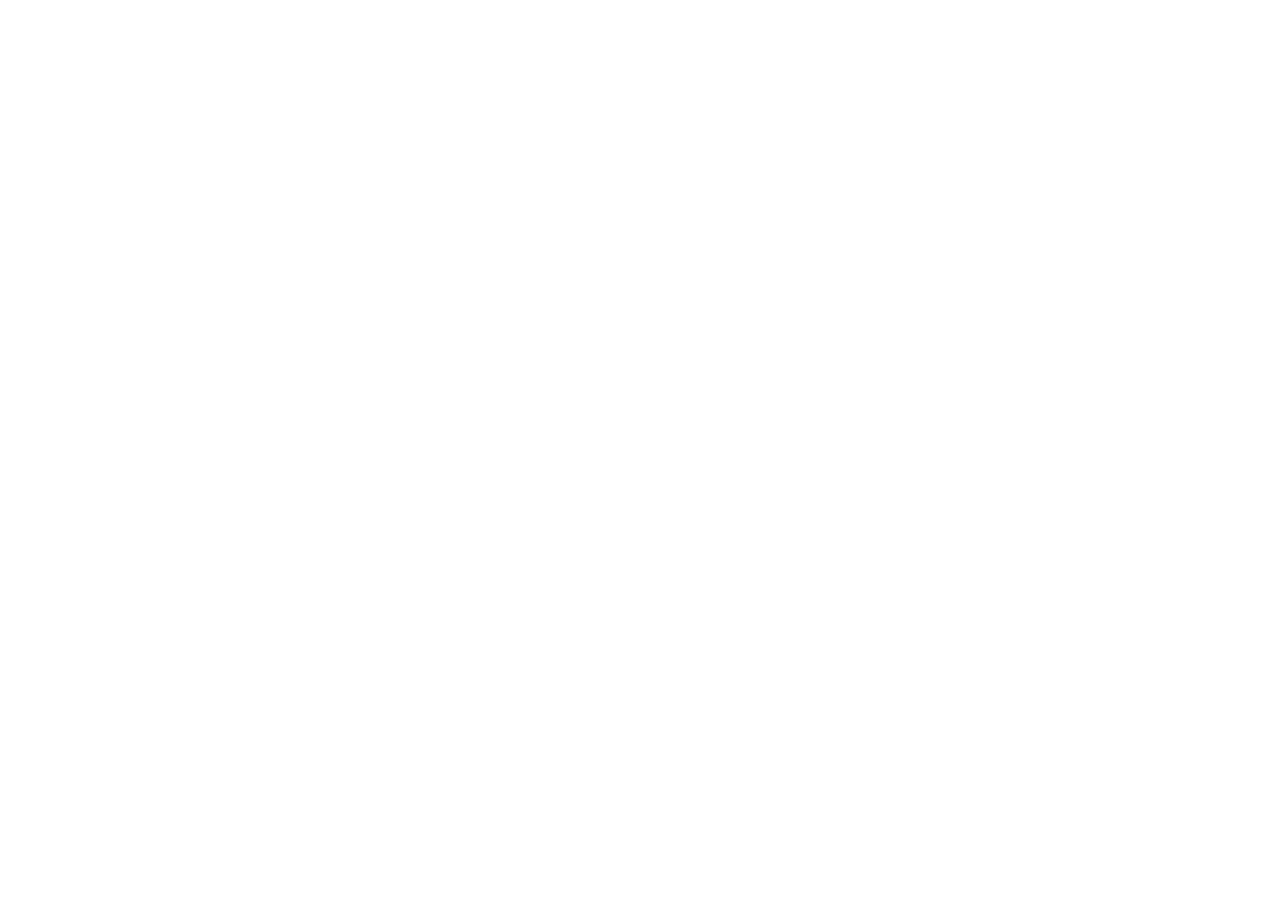
==== index.html @ cf97984e "created html & JS" ====
<!DOCTYPE html>
<html lang="en">
  <head>
    <meta charset="UTF-8" />
    <meta http-equiv="X-UA-Compatible" content="IE=edge" />
    <meta name="viewport" content="width=device-width, initial-scale=1.0" />
    <title>O Projektu</title>
  </head>
  <body>
    <script src="index.js"></script>
  </body>
</html>
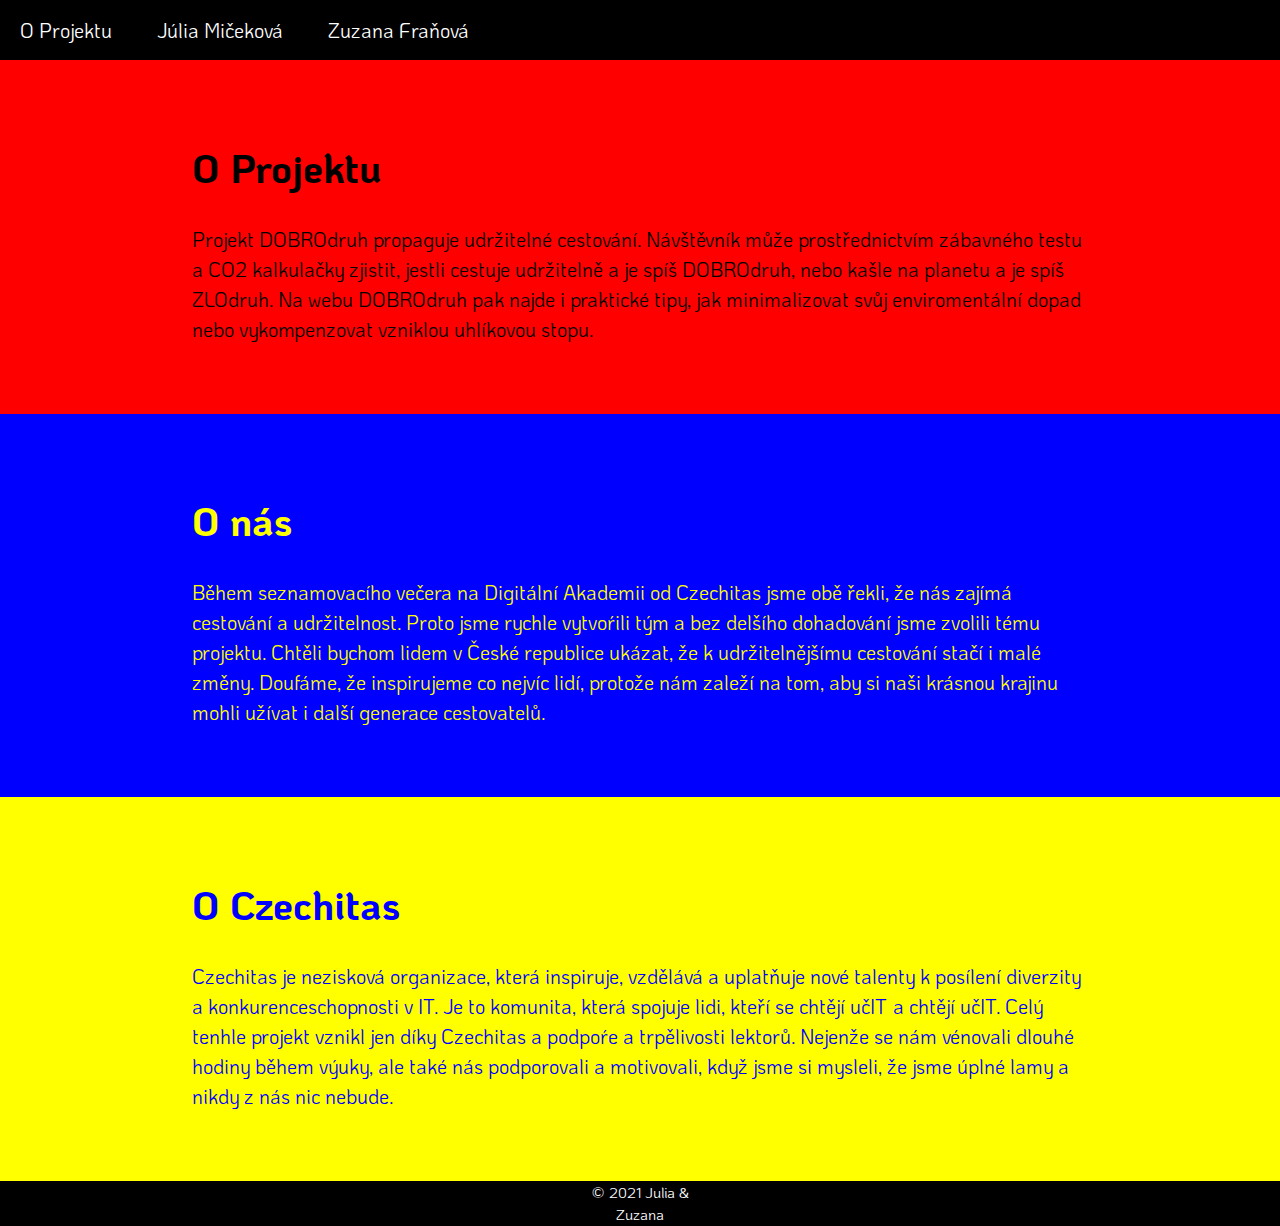
==== commit b5e44b3b: "Fix 2 index.html taken out of folder" ====
--- a/index.html
+++ b/index.html
@@ -4,9 +4,65 @@
     <meta charset="UTF-8" />
     <meta http-equiv="X-UA-Compatible" content="IE=edge" />
     <meta name="viewport" content="width=device-width, initial-scale=1.0" />
+    <link rel="stylesheet" href="style.css" />
     <title>O Projektu</title>
   </head>
   <body>
+    <nav class="menu">
+      <ul>
+        <li>O Projektu</li>
+        <li>
+          <a href="/Julia/julia.html">Júlia Mičeková</a>
+        </li>
+        <li>
+          <a href="/Zuzana/zuzana.html">Zuzana Fraňová</a>
+        </li>
+      </ul>
+    </nav>
+
+    <section class="projekt">
+      <h1>O Projektu</h1>
+      <p>
+        Projekt DOBROdruh propaguje udržitelné cestování. Návštěvník může
+        prostřednictvím zábavného testu a CO2 kalkulačky zjistit, jestli cestuje
+        udržitelně a je spíš DOBROdruh, nebo kašle na planetu a je spíš ZLOdruh.
+        Na webu DOBROdruh pak najde i praktické tipy, jak minimalizovat svůj
+        enviromentální dopad nebo vykompenzovat vzniklou uhlíkovou stopu.
+      </p>
+    </section>
+
+    <section class="julia" id="julia">
+      <!-- <img
+        class="julia-foto"
+        src="https://ca.slack-edge.com/T01KB858ZE3-U01QB96QA2F-e384b2efc758-192"
+        alt="fotka Julia"
+      /> -->
+      <h1>O nás</h1>
+      <p>
+        Během seznamovacího večera na Digitální Akademii od Czechitas jsme obě
+        řekli, že nás zajímá cestování a udržitelnost. Proto jsme rychle
+        vytvoŕili tým a bez delšího dohadování jsme zvolili tému projektu.
+        Chtěli bychom lidem v České republice ukázat, že k udržitelnějšímu
+        cestování stačí i malé změny. Doufáme, že inspirujeme co nejvíc lidí,
+        protože nám zaleží na tom, aby si naši krásnou krajinu mohli užívat i
+        další generace cestovatelů.
+      </p>
+    </section>
+
+    <section class="zuzana" id="zuzana">
+      <h1>O Czechitas</h1>
+      <p>
+        Czechitas je nezisková organizace, která inspiruje, vzdělává a uplatňuje
+        nové talenty k posílení diverzity a konkurenceschopnosti v IT. Je to
+        komunita, která spojuje lidi, kteří se chtějí učIT a chtějí učIT. Celý
+        tenhle projekt vznikl jen díky Czechitas a podpoŕe a trpělivosti
+        lektorů. Nejenže se nám vénovali dlouhé hodiny během výuky, ale také nás
+        podporovali a motivovali, když jsme si mysleli, že jsme úplné lamy a
+        nikdy z nás nic nebude.
+      </p>
+    </section>
+
     <script src="index.js"></script>
   </body>
+  <footer>© 2021 Julia & Zuzana</footer>
 </html>
--- a/style.css
+++ b/style.css
@@ -0,0 +1,78 @@
+@import url('https://fonts.googleapis.com/css2?family=KoHo:wght@300;400;500;700&display=swap');
+
+body {
+  background-color: black;
+  font-family: KoHo, sans-serif;
+  font-size: 20px;
+  color: white;
+  line-height: 1.5;
+  margin: 0;
+}
+
+.menu {
+  line-height: 3;
+  font-family: KoHo, sans-serif;
+  font-size: 20px;
+  color: white;
+}
+
+ul {
+  list-style-type: none;
+  margin: 0;
+  padding: 0;
+  padding-left: 1em;
+}
+
+li {
+  display: inline;
+  padding-right: 2em;
+}
+
+section {
+  padding: 50px 15%;
+  padding-top: 50px;
+  padding-right: 15%;
+  padding-bottom: 50px;
+  padding-left: 15%;
+}
+section {
+  display: block;
+  background-color: red;
+}
+
+.projekt {
+  color: black;
+}
+
+.julia {
+  background-color: blue;
+  color: yellow;
+}
+.julia-foto {
+  width: 200px;
+  border-radius: 50%;
+  float: left;
+  margin: 0 30px 30px 0;
+}
+.zuzana {
+  background-color: yellow;
+  color: blue;
+}
+
+footer {
+  display: block;
+  text-align: center;
+}
+
+a {
+  text-decoration: none;
+  color: white;
+}
+
+footer {
+  font-family: KoHo, sans-serif;
+  font-size: 15px;
+  margin: 0 auto;
+  text-align: center;
+  width: 10%;
+}
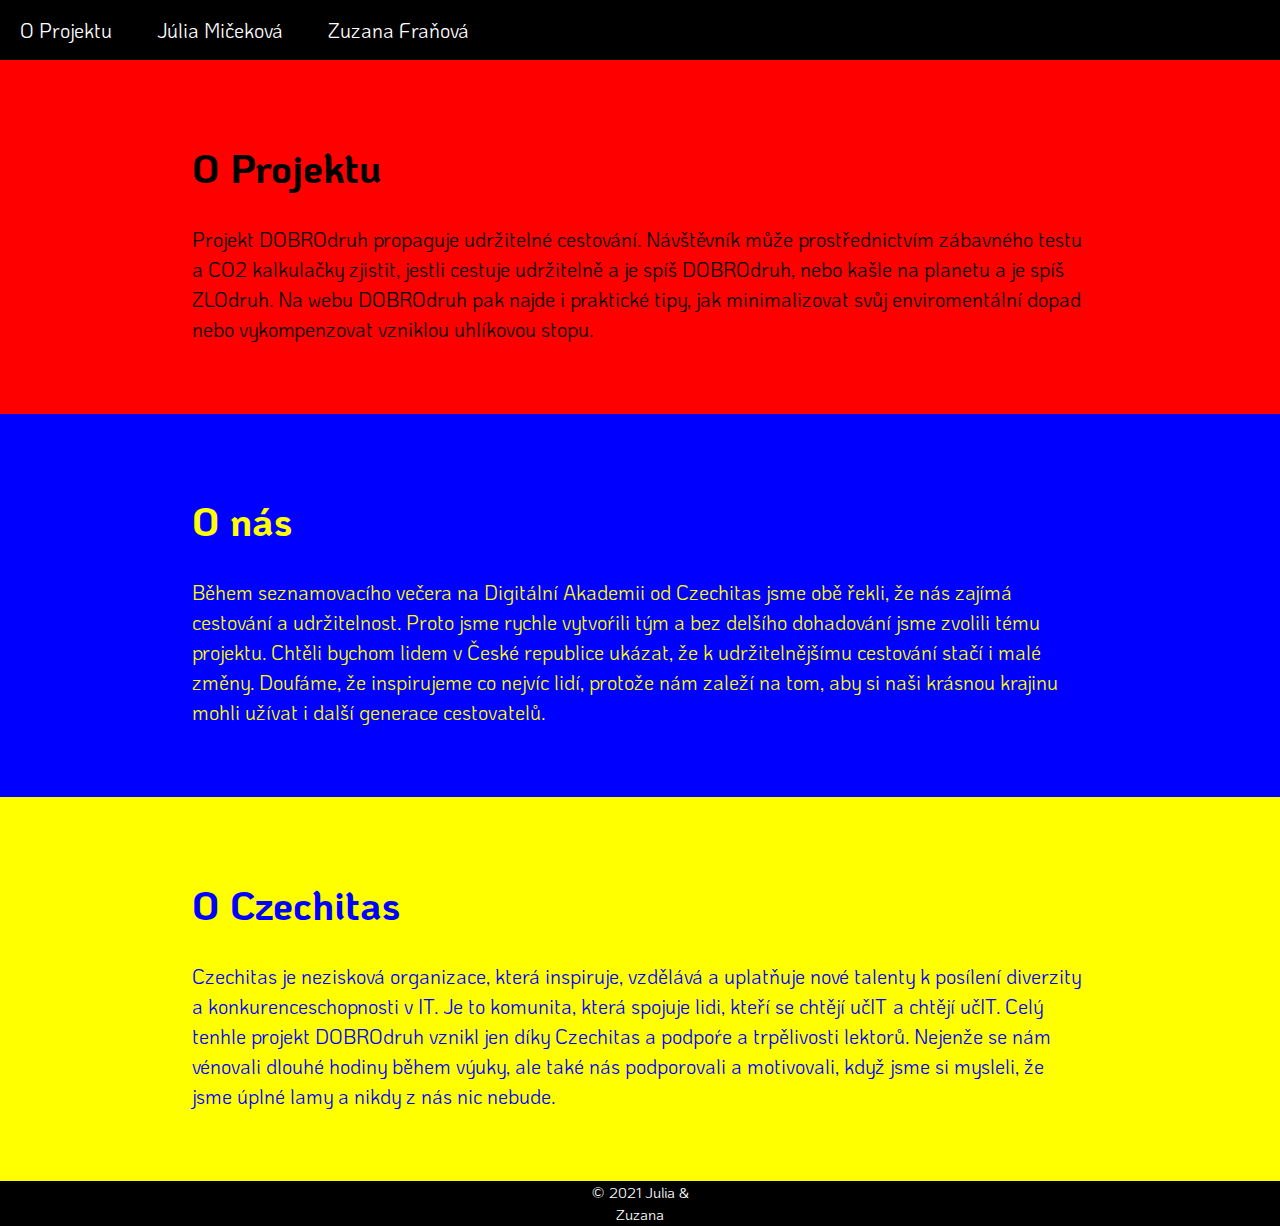
==== commit 2a54fc54: "github pages" ====
--- a/index.html
+++ b/index.html
@@ -12,10 +12,10 @@
       <ul>
         <li>O Projektu</li>
         <li>
-          <a href="/Julia/julia.html">Júlia Mičeková</a>
+          <a href="/julia.html">Júlia Mičeková</a>
         </li>
         <li>
-          <a href="/Zuzana/zuzana.html">Zuzana Fraňová</a>
+          <a href="/zuzana.html">Zuzana Fraňová</a>
         </li>
       </ul>
     </nav>
@@ -55,7 +55,7 @@
         Czechitas je nezisková organizace, která inspiruje, vzdělává a uplatňuje
         nové talenty k posílení diverzity a konkurenceschopnosti v IT. Je to
         komunita, která spojuje lidi, kteří se chtějí učIT a chtějí učIT. Celý
-        tenhle projekt vznikl jen díky Czechitas a podpoŕe a trpělivosti
+        tenhle projekt DOBROdruh vznikl jen díky Czechitas a podpoŕe a trpělivosti
         lektorů. Nejenže se nám vénovali dlouhé hodiny během výuky, ale také nás
         podporovali a motivovali, když jsme si mysleli, že jsme úplné lamy a
         nikdy z nás nic nebude.
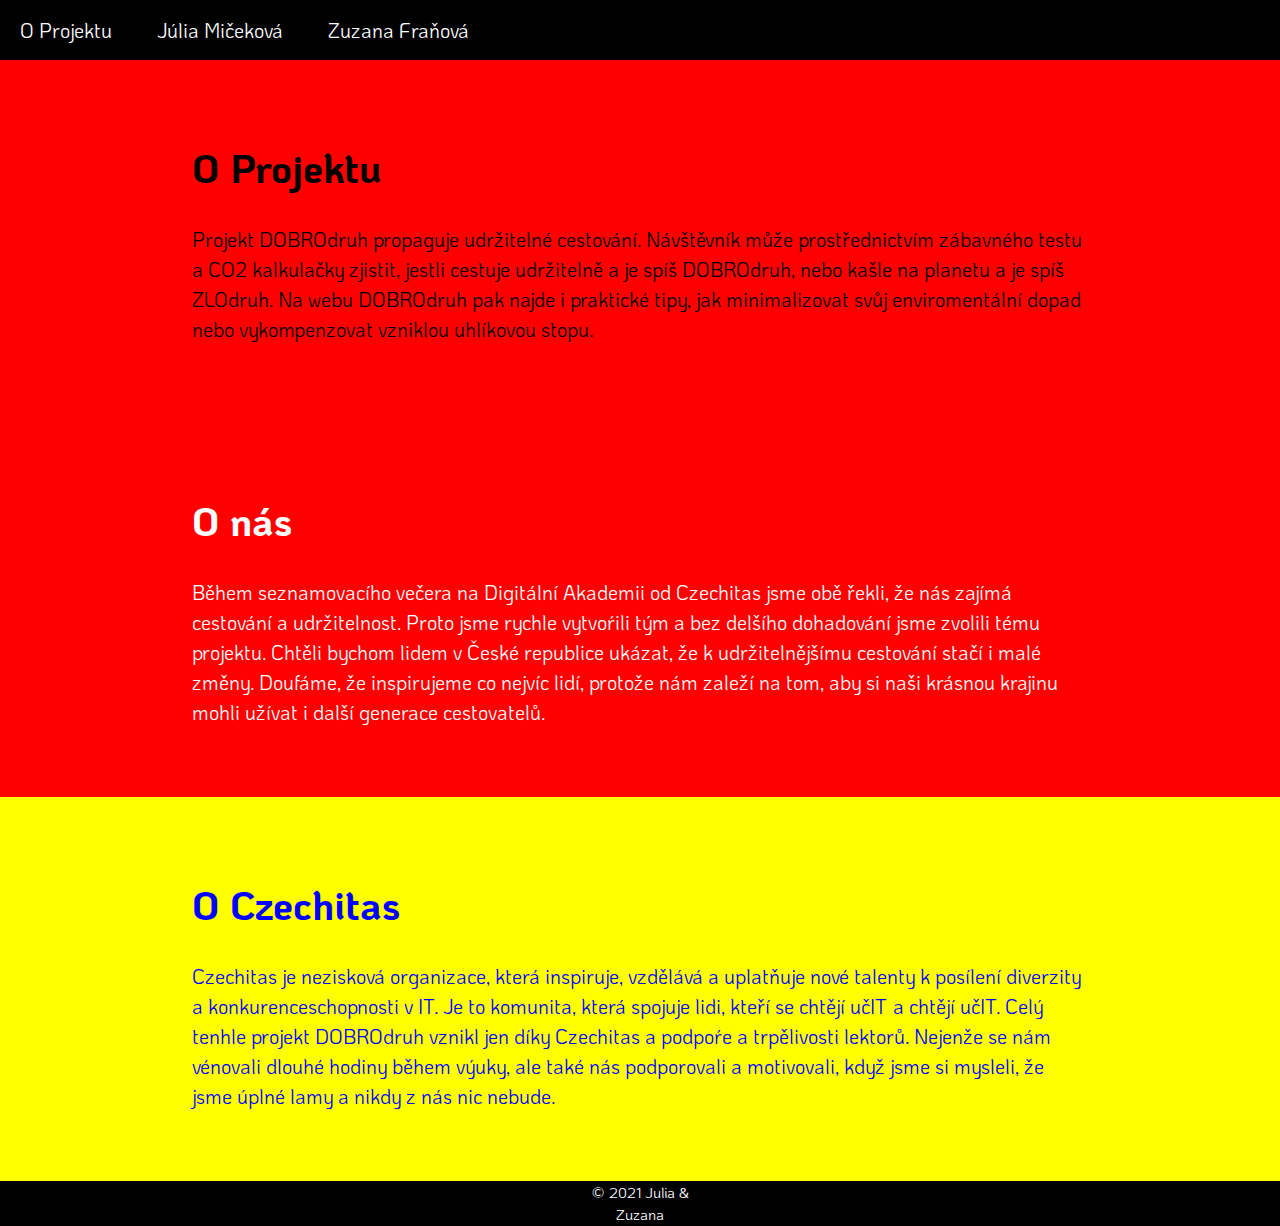
==== commit 7dbb57cf: "skuska propojeni html" ====
--- a/index.html
+++ b/index.html
@@ -12,10 +12,10 @@
       <ul>
         <li>O Projektu</li>
         <li>
-          <a href="/julia.html">Júlia Mičeková</a>
+          <a href="julia.html">Júlia Mičeková</a>
         </li>
         <li>
-          <a href="/zuzana.html">Zuzana Fraňová</a>
+          <a href="zuzana.html">Zuzana Fraňová</a>
         </li>
       </ul>
     </nav>
@@ -32,11 +32,6 @@
     </section>
 
     <section class="julia" id="julia">
-      <!-- <img
-        class="julia-foto"
-        src="https://ca.slack-edge.com/T01KB858ZE3-U01QB96QA2F-e384b2efc758-192"
-        alt="fotka Julia"
-      /> -->
       <h1>O nás</h1>
       <p>
         Během seznamovacího večera na Digitální Akademii od Czechitas jsme obě
@@ -55,10 +50,10 @@
         Czechitas je nezisková organizace, která inspiruje, vzdělává a uplatňuje
         nové talenty k posílení diverzity a konkurenceschopnosti v IT. Je to
         komunita, která spojuje lidi, kteří se chtějí učIT a chtějí učIT. Celý
-        tenhle projekt DOBROdruh vznikl jen díky Czechitas a podpoŕe a trpělivosti
-        lektorů. Nejenže se nám vénovali dlouhé hodiny během výuky, ale také nás
-        podporovali a motivovali, když jsme si mysleli, že jsme úplné lamy a
-        nikdy z nás nic nebude.
+        tenhle projekt DOBROdruh vznikl jen díky Czechitas a podpoŕe a
+        trpělivosti lektorů. Nejenže se nám vénovali dlouhé hodiny během výuky,
+        ale také nás podporovali a motivovali, když jsme si mysleli, že jsme
+        úplné lamy a nikdy z nás nic nebude.
       </p>
     </section>
 
--- a/style.css
+++ b/style.css
@@ -44,16 +44,6 @@
   color: black;
 }
 
-.julia {
-  background-color: blue;
-  color: yellow;
-}
-.julia-foto {
-  width: 200px;
-  border-radius: 50%;
-  float: left;
-  margin: 0 30px 30px 0;
-}
 .zuzana {
   background-color: yellow;
   color: blue;
